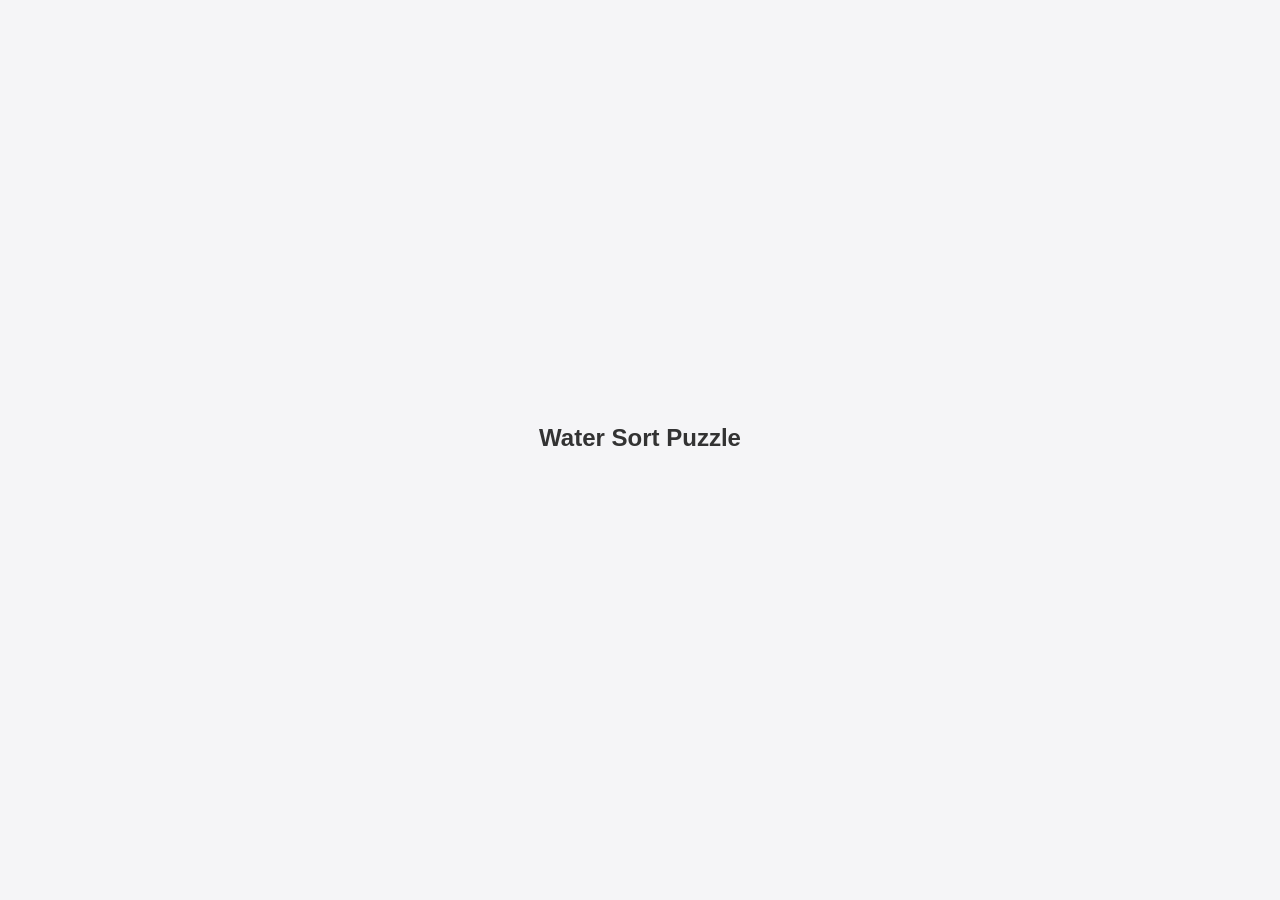
==== index.html @ 530eda0e "feat: ゲーム画面のHTML/CSSレイアウト" ====
<!DOCTYPE html>
<html lang="ja">
<head>
  <meta charset="UTF-8">
  <meta name="viewport" content="width=device-width, initial-scale=1.0">
  <title>Water Sort Puzzle</title>
  <link rel="stylesheet" href="style.css">
</head>
<body>
  <!-- レベル選択画面 -->
  <div id="level-select-screen" class="screen">
    <h1>Water Sort Puzzle</h1>
    <div id="level-grid" class="level-grid"></div>
  </div>

  <!-- ゲーム画面 -->
  <div id="game-screen" class="screen hidden">
    <div class="game-header">
      <span id="level-label">Level 1</span>
      <span id="moves-label">Moves: 0</span>
    </div>
    <div id="tubes-container" class="tubes-container"></div>
    <div class="game-controls">
      <button id="undo-btn" class="btn">↩ Undo</button>
      <button id="restart-btn" class="btn">🔄 Restart</button>
      <button id="back-btn" class="btn">◁ Back</button>
    </div>
  </div>

  <!-- クリアオーバーレイ -->
  <div id="clear-overlay" class="overlay hidden">
    <div class="overlay-content">
      <h2>🎉 クリア！</h2>
      <p id="clear-moves"></p>
      <button id="next-level-btn" class="btn btn-primary">次のレベルへ →</button>
      <button id="back-to-levels-btn" class="btn">レベル選択に戻る</button>
    </div>
  </div>

  <script src="levels.js"></script>
  <script src="game.js"></script>
</body>
</html>
---- style.css ----
* { margin: 0; padding: 0; box-sizing: border-box; }

body {
  font-family: -apple-system, BlinkMacSystemFont, 'Segoe UI', sans-serif;
  background: #f5f5f7;
  color: #333;
  min-height: 100vh;
  display: flex;
  justify-content: center;
  align-items: center;
}

.screen { width: 100%; max-width: 480px; padding: 20px; }
.hidden { display: none !important; }

h1 {
  text-align: center;
  font-size: 24px;
  font-weight: 700;
  margin-bottom: 24px;
  color: #333;
}

.level-grid {
  display: grid;
  grid-template-columns: repeat(5, 1fr);
  gap: 10px;
}

.level-btn {
  aspect-ratio: 1;
  border: none;
  border-radius: 12px;
  background: white;
  box-shadow: 0 2px 8px rgba(0,0,0,0.08);
  font-size: 16px;
  font-weight: 600;
  color: #555;
  cursor: pointer;
  display: flex;
  align-items: center;
  justify-content: center;
  transition: transform 0.15s;
}

.level-btn:hover { transform: scale(1.05); }
.level-btn.cleared { color: #4CAF50; }
.level-btn.cleared::after { content: ' ✓'; font-size: 12px; }

.game-header {
  display: flex;
  justify-content: space-between;
  margin-bottom: 20px;
  font-size: 16px;
  font-weight: 600;
}

.tubes-container {
  display: flex;
  justify-content: center;
  gap: 12px;
  flex-wrap: wrap;
  min-height: 200px;
  align-items: flex-end;
  padding: 20px 0;
}

.tube {
  width: 44px;
  display: flex;
  flex-direction: column-reverse;
  border: 2px solid #ccc;
  border-top: none;
  border-radius: 0 0 10px 10px;
  height: 162px;
  background: white;
  box-shadow: 0 2px 8px rgba(0,0,0,0.06);
  cursor: pointer;
  transition: transform 0.15s;
  overflow: hidden;
}

.tube.selected {
  transform: translateY(-12px);
  border-color: #666;
}

.liquid {
  width: 100%;
  height: 30px;
}

.game-controls {
  display: flex;
  justify-content: center;
  gap: 10px;
  margin-top: 24px;
}

.btn {
  padding: 10px 20px;
  border: none;
  border-radius: 10px;
  background: white;
  box-shadow: 0 2px 8px rgba(0,0,0,0.08);
  font-size: 14px;
  cursor: pointer;
  transition: transform 0.15s;
}

.btn:hover { transform: scale(1.05); }
.btn-primary { background: #4CAF50; color: white; }

.overlay {
  position: fixed;
  top: 0; left: 0; right: 0; bottom: 0;
  background: rgba(0,0,0,0.5);
  display: flex;
  align-items: center;
  justify-content: center;
  z-index: 100;
}

.overlay-content {
  background: white;
  border-radius: 20px;
  padding: 32px;
  text-align: center;
  box-shadow: 0 8px 32px rgba(0,0,0,0.15);
}

.overlay-content h2 { font-size: 28px; margin-bottom: 8px; }
.overlay-content p { margin-bottom: 20px; color: #666; }
.overlay-content .btn { display: block; width: 100%; margin-top: 10px; }
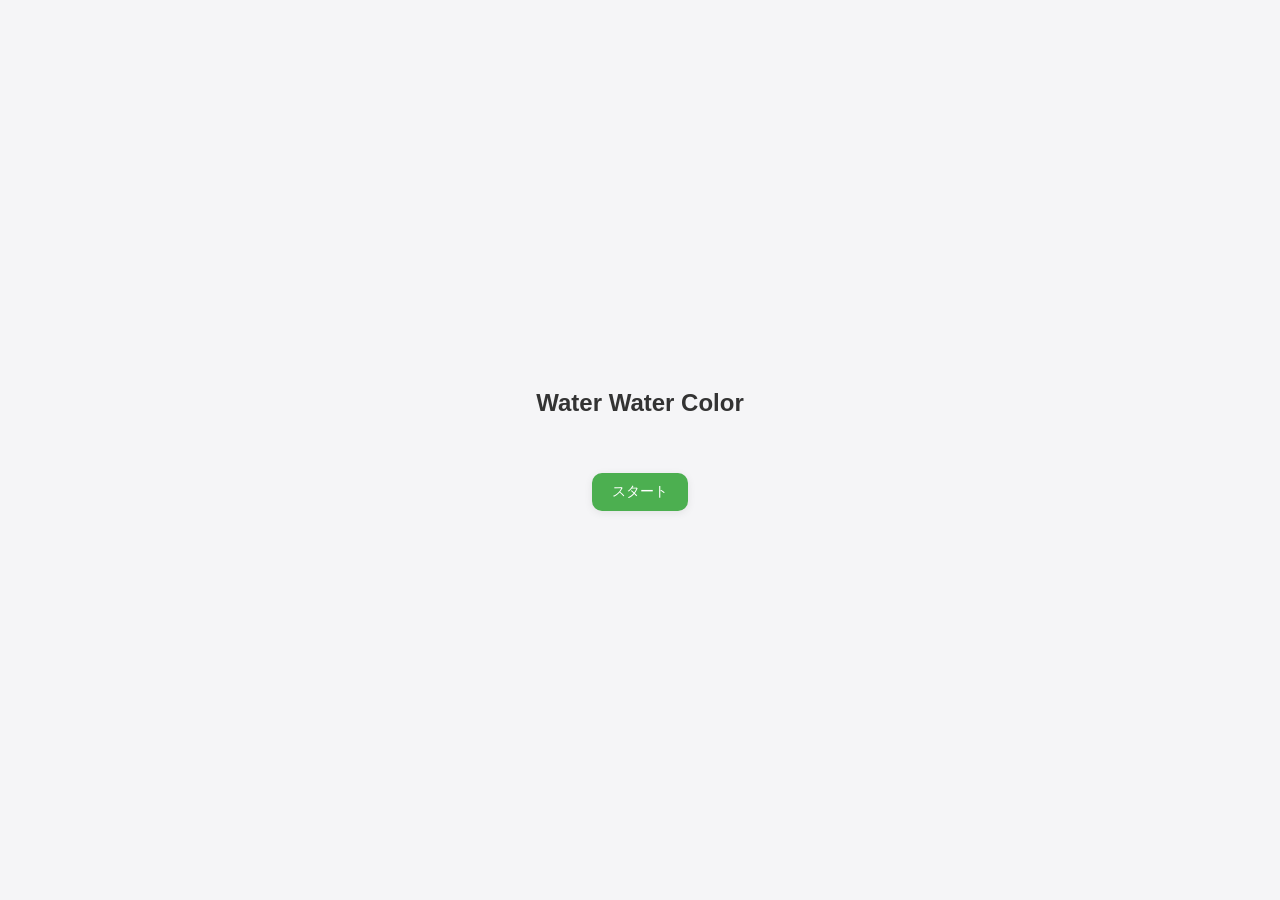
==== commit 9dc3d10b: "feat: タイトル画面を追加、ゲーム名をWater Water Colorに変更 Co-Authored-By: Claude Sonnet 4.6 <noreply@anthropic.com>" ====
--- a/index.html
+++ b/index.html
@@ -3,12 +3,18 @@
 <head>
   <meta charset="UTF-8">
   <meta name="viewport" content="width=device-width, initial-scale=1.0">
-  <title>Water Sort Puzzle</title>
+  <title>Water Water Color</title>
   <link rel="stylesheet" href="style.css">
 </head>
 <body>
+  <!-- タイトル画面 -->
+  <div id="title-screen" class="screen">
+    <h1>Water Water Color</h1>
+    <button id="start-btn" class="btn btn-primary">スタート</button>
+  </div>
+
   <!-- レベル選択画面 -->
-  <div id="level-select-screen" class="screen">
+  <div id="level-select-screen" class="screen hidden">
     <h1>Water Sort Puzzle</h1>
     <div id="level-grid" class="level-grid"></div>
   </div>
--- a/style.css
+++ b/style.css
@@ -132,3 +132,12 @@
 .overlay-content h2 { font-size: 28px; margin-bottom: 8px; }
 .overlay-content p { margin-bottom: 20px; color: #666; }
 .overlay-content .btn { display: block; width: 100%; margin-top: 10px; }
+
+#title-screen {
+  display: flex;
+  flex-direction: column;
+  align-items: center;
+  justify-content: center;
+  gap: 32px;
+  min-height: 60vh;
+}
